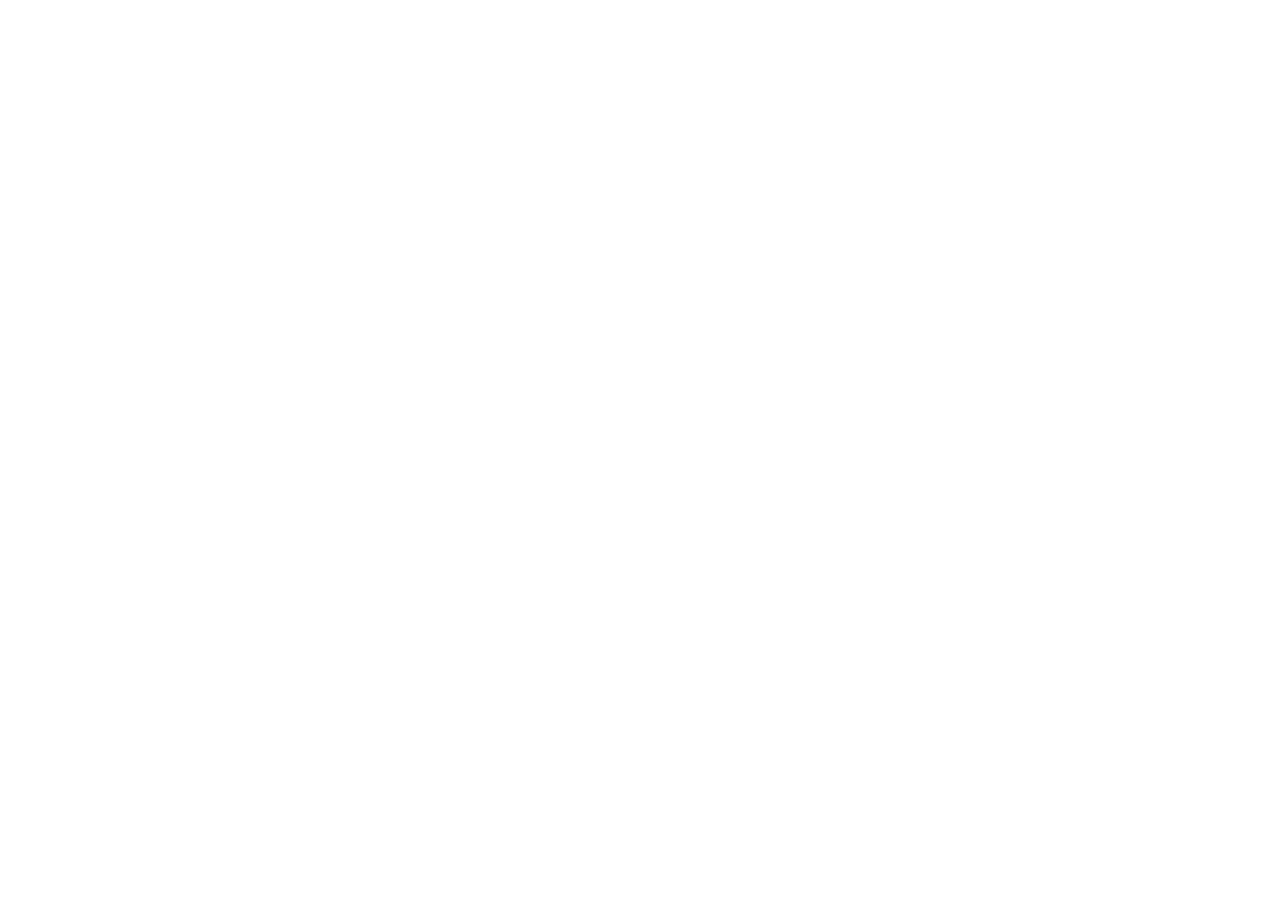
==== download.html @ c572a9cf "add download page" ====
<!DOCTYPE html>
<html>
<head>
<meta http-equiv="Content-Type" content="text/html; charset=utf-8" />
<meta name="viewport" content="width=device-width,initial-scale=1.0,maximum-scale=1.0,minimum-scale=1.0,user-scalable=no">
<meta name="apple-mobile-web-app-capable" content="yes">
<meta name="apple-mobile-web-app-status-bar-style" content="black">
<meta name="format-detection" content="telephone=no">
<meta name="format-detection" content="email=no">

<meta http-equiv="refresh" content="0.2;url=http://www.tplayer.cn/TPlayer-0.99-arm-17355-alpha.apk">
<link href="css/style.css" rel="stylesheet" type="text/css">
<title>Tplayer</title>
<link rel="stylesheet" type="text/css" href="css/style.css">
</head>

<body>
<div class="p_bg"></div>
<div class="p_container">
  <div class="p_content">
    <div class="p_btn"><a href="http://www.tplayer.cn/TPlayer-0.99-arm-17355-alpha.apk"></a></div>
  </div>
</div>
</body>
</html>
---- css/style.css ----
body {
	margin: 0;
	padding: 0;
	font-size: 14px;
	font-family: "微软雅黑";
	color: #6b6b6b;
}

a:focus,
input:focus { outline: none; }

form,ul,li,dl,dd,dt,input,p,h1,h2,h3,h4,h5 {
	padding: 0;
	margin: 0;
	list-style-type: none;
}

img {
	border: 0;
}

a {
	text-decoration: none;
}

.hidden {
	display: none;
}

.bg {
	position: absolute;
	width: 100%;
	height: 100%;
	background: url(../images/bg.jpg) no-repeat center center fixed;
	background-size: cover;
}

.container {
	position: absolute;
	z-index: 2;
	width: 100%;
	height: 100%;
}

.logo {
	width: 12%;
	max-width: 218px;
	min-width: 165px;
	float: left;
	margin: 50px 70px;
}

.logo img {
	width: 100%;
}

.contact {
	float: right;
	width: 7.5%;
	max-width: 216px;
	margin: 60px 110px;
}

.contact li {
	width: 37%;
	max-width: 50px;
	min-width: 38px;
	border-radius: 25px;
	position: relative;
	float: left;
}

.contact li.icon-sina {
	float: right;
}

.contact li strong {
	position: absolute;
	top: 0;
	left: 0;
	bottom: 0;
	right: 0;
	background: #fff;
	filter:alpha(opacity=6);  /*支持 IE 浏览器*/
	-moz-opacity:0.06; /*支持 FireFox 浏览器*/
	opacity:0.06;  /*支持 Chrome, Opera, Safari 等浏览器*/
	border-radius: 25px;
}

.contact li a {
	position: relative;
	z-index: 2;
	display: block;
	font-size: 0;
	width: 100%;
}

.contact li a img {
	width: 100%;
	filter:alpha(opacity=60);  /*支持 IE 浏览器*/
	-moz-opacity:0.60; /*支持 FireFox 浏览器*/
	opacity:0.60;  /*支持 Chrome, Opera, Safari 等浏览器*/
}

.contact li a:hover img {
	filter:alpha(opacity=100);  /*支持 IE 浏览器*/
	-moz-opacity:1; /*支持 FireFox 浏览器*/
	opacity:1;  /*支持 Chrome, Opera, Safari 等浏览器*/
}

.contact li span {
	display: none;
	position: absolute;
	width: 194px;
	height: 64px;
	padding-top: 30px;
	background: url(../images/pic_pop.png) no-repeat bottom;
	text-align: center;
	line-height: 64px;
	color: #fff;
	font-size: 16px;
	top: 50px;
	left: 50%;
	margin-left: -97px;
}

.contact li:hover span {
	display: block;
}

.content {
	width: 33.8%;
	max-width: 610px;
	min-width: 460px;
	position: absolute;
	top: 23%;
	left: 33%;
}

.con-pic img {
	width: 100%;
}

.down-btn {
	width: 62%;
	margin: 0 auto;
}

.down-btn img {
	width: 100%;
}

.weixin {
	position: absolute;
	width: 275px;
	right: 100px;
	bottom: 78px;
	font-size: 14px;
	line-height: 22px;
	color: #fff;
}

.weixin img {
	float: left;
	margin-right: 15px;
}

.weixin span {
	display: block;
	float: left; 
}




/*--------------------手机版--------------------*/
.p_bg {
	position: absolute;
	width: 100%;
	height: 100%;
	background: url(../images/p_bg.jpg) no-repeat center center;
	background-size: 100% auto;
}

.p_container {
	position: absolute;
	z-index: 2;
	width: 100%;
	height: 100%;
}

.p_content {
	width: 220px;
	height: 263px;
	background: url(../images/phone-pic.png) no-repeat;
	background-size: 100%;
	position: absolute;
	top: 50%;
	left: 50%;
	margin: -131px 0 0 -110px;
}

.p_btn {
	margin: 187px auto 0;
	width: 142px;
	height: 38px;
}

.p_btn a {
	display: block;
	height: 38px;
	background: url(../images/p_btn1.png) no-repeat;
	background-size: 100%;
}

.p_btn a:hover {
	background: url(../images/p_btn2.png) no-repeat;
	background-size: 100%;
}
---- css/style.css ----
body {
	margin: 0;
	padding: 0;
	font-size: 14px;
	font-family: "微软雅黑";
	color: #6b6b6b;
}

a:focus,
input:focus { outline: none; }

form,ul,li,dl,dd,dt,input,p,h1,h2,h3,h4,h5 {
	padding: 0;
	margin: 0;
	list-style-type: none;
}

img {
	border: 0;
}

a {
	text-decoration: none;
}

.hidden {
	display: none;
}

.bg {
	position: absolute;
	width: 100%;
	height: 100%;
	background: url(../images/bg.jpg) no-repeat center center fixed;
	background-size: cover;
}

.container {
	position: absolute;
	z-index: 2;
	width: 100%;
	height: 100%;
}

.logo {
	width: 12%;
	max-width: 218px;
	min-width: 165px;
	float: left;
	margin: 50px 70px;
}

.logo img {
	width: 100%;
}

.contact {
	float: right;
	width: 7.5%;
	max-width: 216px;
	margin: 60px 110px;
}

.contact li {
	width: 37%;
	max-width: 50px;
	min-width: 38px;
	border-radius: 25px;
	position: relative;
	float: left;
}

.contact li.icon-sina {
	float: right;
}

.contact li strong {
	position: absolute;
	top: 0;
	left: 0;
	bottom: 0;
	right: 0;
	background: #fff;
	filter:alpha(opacity=6);  /*支持 IE 浏览器*/
	-moz-opacity:0.06; /*支持 FireFox 浏览器*/
	opacity:0.06;  /*支持 Chrome, Opera, Safari 等浏览器*/
	border-radius: 25px;
}

.contact li a {
	position: relative;
	z-index: 2;
	display: block;
	font-size: 0;
	width: 100%;
}

.contact li a img {
	width: 100%;
	filter:alpha(opacity=60);  /*支持 IE 浏览器*/
	-moz-opacity:0.60; /*支持 FireFox 浏览器*/
	opacity:0.60;  /*支持 Chrome, Opera, Safari 等浏览器*/
}

.contact li a:hover img {
	filter:alpha(opacity=100);  /*支持 IE 浏览器*/
	-moz-opacity:1; /*支持 FireFox 浏览器*/
	opacity:1;  /*支持 Chrome, Opera, Safari 等浏览器*/
}

.contact li span {
	display: none;
	position: absolute;
	width: 194px;
	height: 64px;
	padding-top: 30px;
	background: url(../images/pic_pop.png) no-repeat bottom;
	text-align: center;
	line-height: 64px;
	color: #fff;
	font-size: 16px;
	top: 50px;
	left: 50%;
	margin-left: -97px;
}

.contact li:hover span {
	display: block;
}

.content {
	width: 33.8%;
	max-width: 610px;
	min-width: 460px;
	position: absolute;
	top: 23%;
	left: 33%;
}

.con-pic img {
	width: 100%;
}

.down-btn {
	width: 62%;
	margin: 0 auto;
}

.down-btn img {
	width: 100%;
}

.weixin {
	position: absolute;
	width: 275px;
	right: 100px;
	bottom: 78px;
	font-size: 14px;
	line-height: 22px;
	color: #fff;
}

.weixin img {
	float: left;
	margin-right: 15px;
}

.weixin span {
	display: block;
	float: left; 
}




/*--------------------手机版--------------------*/
.p_bg {
	position: absolute;
	width: 100%;
	height: 100%;
	background: url(../images/p_bg.jpg) no-repeat center center;
	background-size: 100% auto;
}

.p_container {
	position: absolute;
	z-index: 2;
	width: 100%;
	height: 100%;
}

.p_content {
	width: 220px;
	height: 263px;
	background: url(../images/phone-pic.png) no-repeat;
	background-size: 100%;
	position: absolute;
	top: 50%;
	left: 50%;
	margin: -131px 0 0 -110px;
}

.p_btn {
	margin: 187px auto 0;
	width: 142px;
	height: 38px;
}

.p_btn a {
	display: block;
	height: 38px;
	background: url(../images/p_btn1.png) no-repeat;
	background-size: 100%;
}

.p_btn a:hover {
	background: url(../images/p_btn2.png) no-repeat;
	background-size: 100%;
}
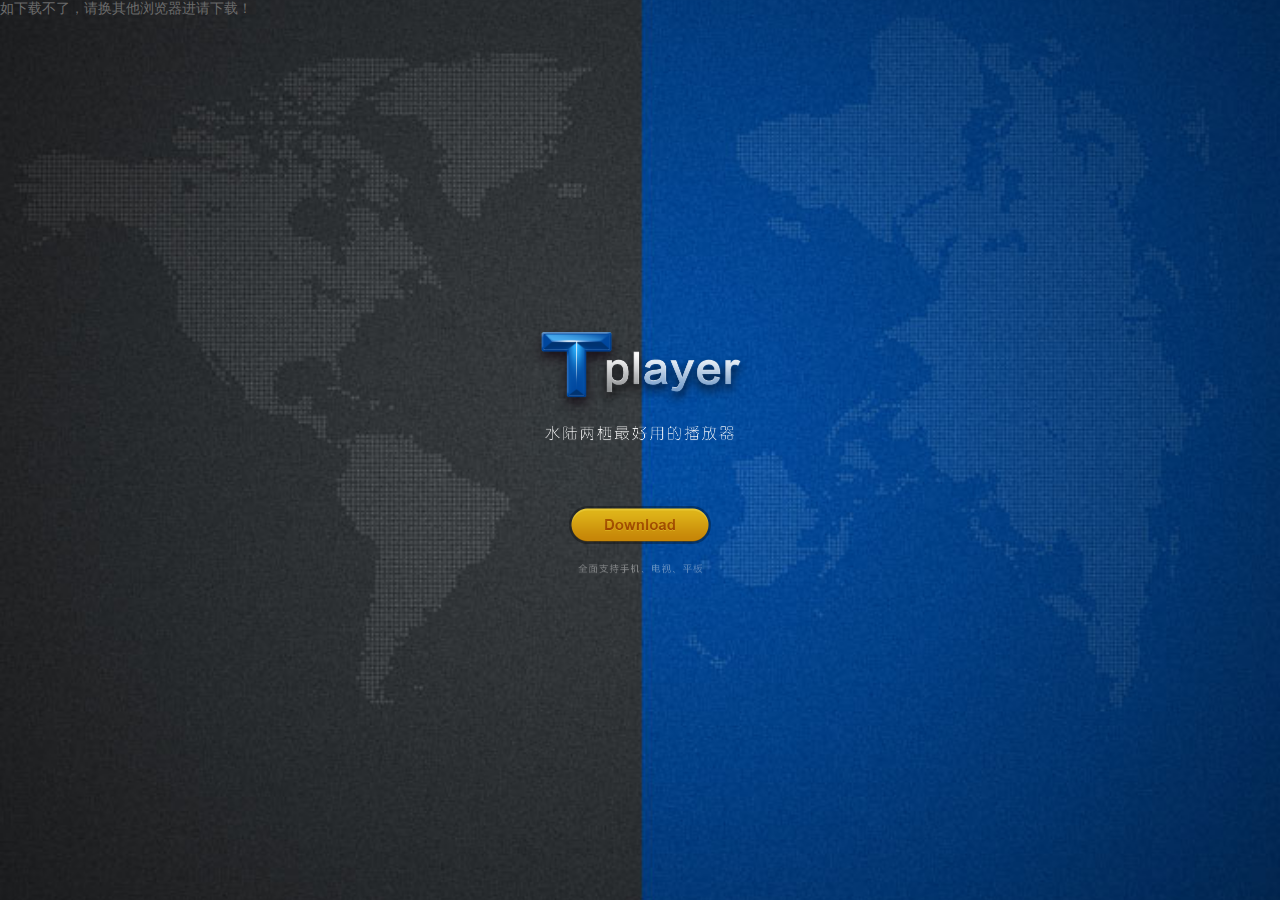
==== commit 3e4429aa: "change download page" ====
--- a/download.html
+++ b/download.html
@@ -8,7 +8,7 @@
 <meta name="format-detection" content="telephone=no">
 <meta name="format-detection" content="email=no">
 
-<meta http-equiv="refresh" content="0.2;url=http://www.tplayer.cn/TPlayer-0.99-arm-17355-alpha.apk">
+
 <link href="css/style.css" rel="stylesheet" type="text/css">
 <title>Tplayer</title>
 <link rel="stylesheet" type="text/css" href="css/style.css">
@@ -20,6 +20,8 @@
   <div class="p_content">
     <div class="p_btn"><a href="http://www.tplayer.cn/TPlayer-0.99-arm-17355-alpha.apk"></a></div>
   </div>
+  <div class="p_text">如下载不了，请换其他浏览器进请下载！</div>
 </div>
+
 </body>
 </html>
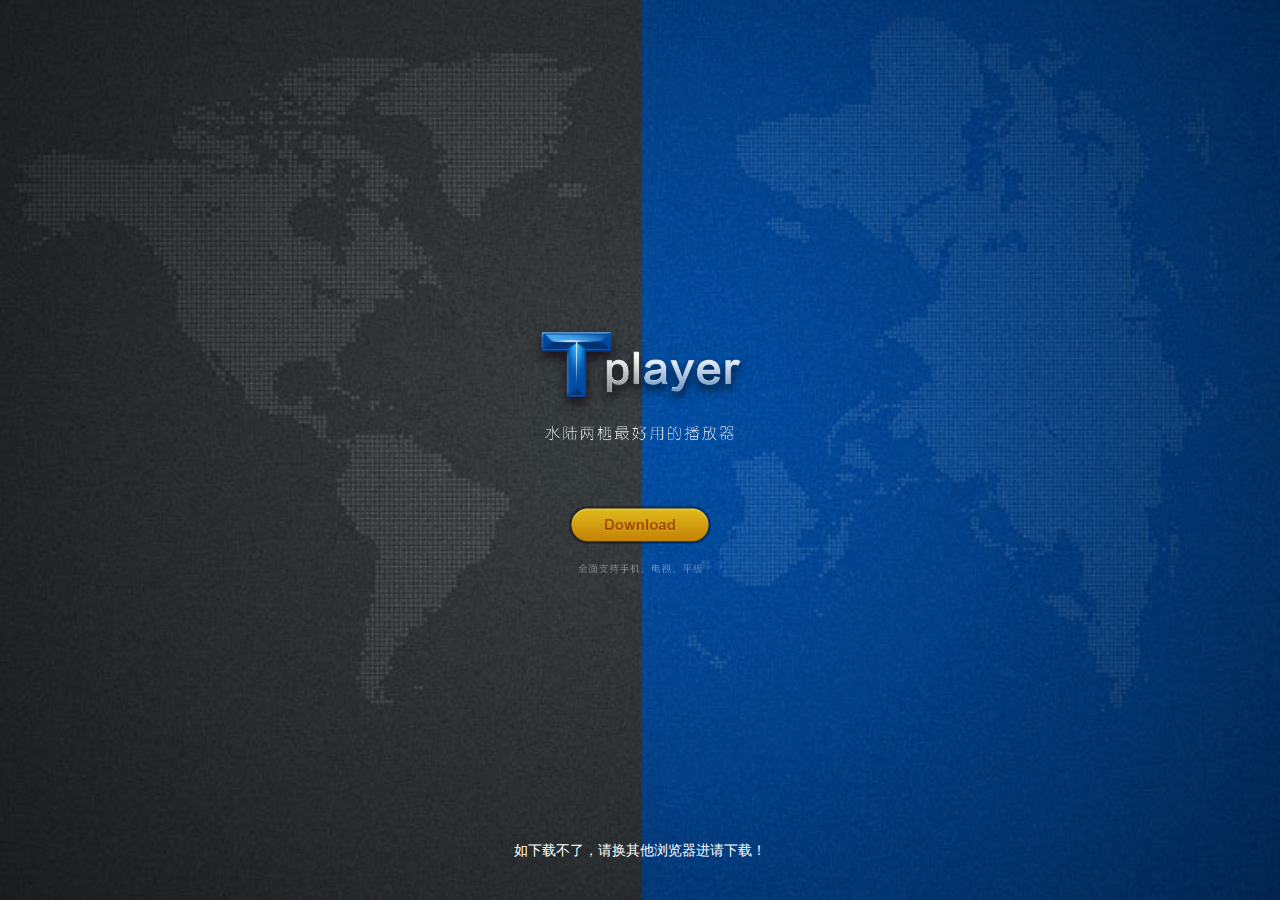
==== commit da0a61f7: "update APK" ====
--- a/download.html
+++ b/download.html
@@ -18,7 +18,7 @@
 <div class="p_bg"></div>
 <div class="p_container">
   <div class="p_content">
-    <div class="p_btn"><a href="http://www.tplayer.cn/TPlayer-0.99-arm-17355-alpha.apk"></a></div>
+    <div class="p_btn"><a href="http://www.tplayer.cn/Tplayer-0.99-arm-17551-alpha.apk"></a></div>
   </div>
   <div class="p_text">如下载不了，请换其他浏览器进请下载！</div>
 </div>
--- a/css/style.css
+++ b/css/style.css
@@ -217,27 +217,34 @@
 	background: url(../images/p_btn2.png) no-repeat;
 	background-size: 100%;
 }
-
-
-
-
-
-
-
-
-
-
-
-
-
-
-
-
-
-
-
-
-
-
-
-
+.p_text {
+	position: absolute;
+	width:100%;
+	bottom:40px;
+	color:#fff;
+	font-size:14px;
+	text-align:center;
+}
+
+
+
+
+
+
+
+
+
+
+
+
+
+
+
+
+
+
+
+
+
+
+
--- a/css/style.css
+++ b/css/style.css
@@ -217,27 +217,34 @@
 	background: url(../images/p_btn2.png) no-repeat;
 	background-size: 100%;
 }
-
-
-
-
-
-
-
-
-
-
-
-
-
-
-
-
-
-
-
-
-
-
-
-
+.p_text {
+	position: absolute;
+	width:100%;
+	bottom:40px;
+	color:#fff;
+	font-size:14px;
+	text-align:center;
+}
+
+
+
+
+
+
+
+
+
+
+
+
+
+
+
+
+
+
+
+
+
+
+
